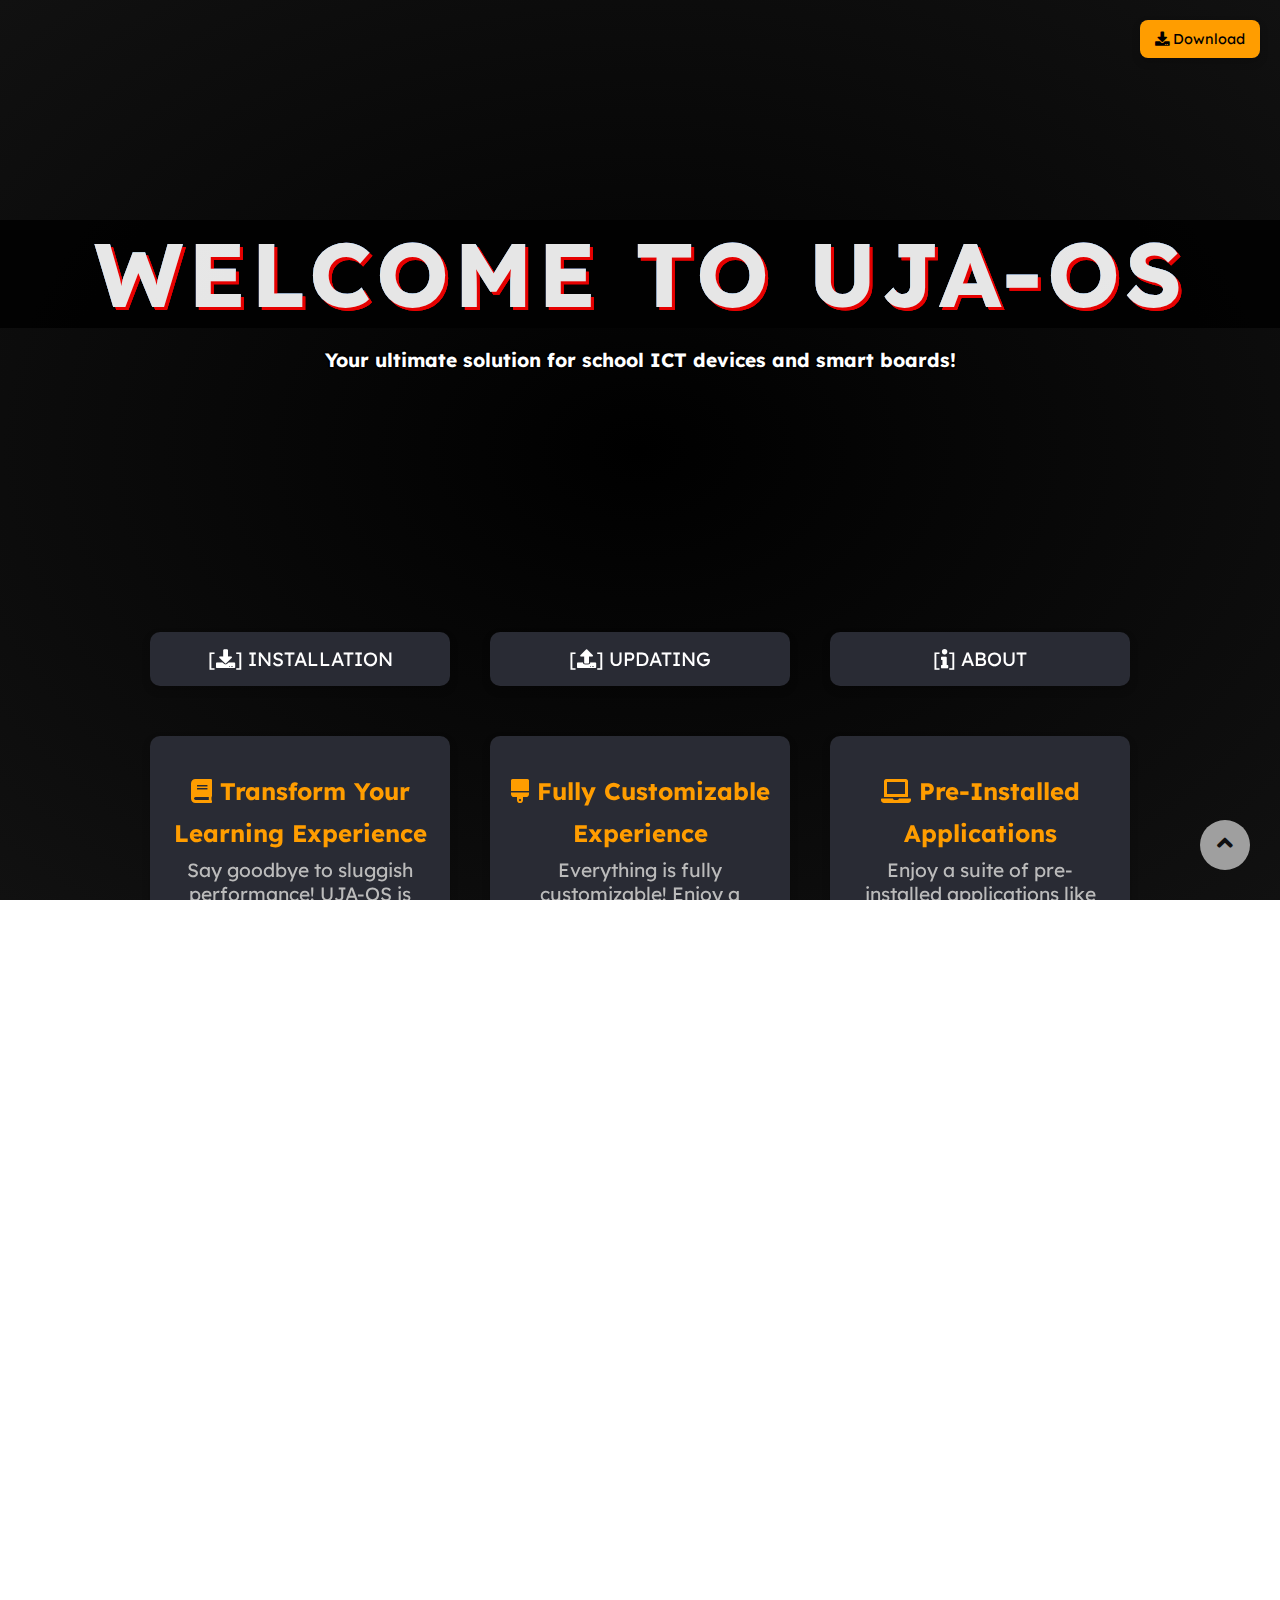
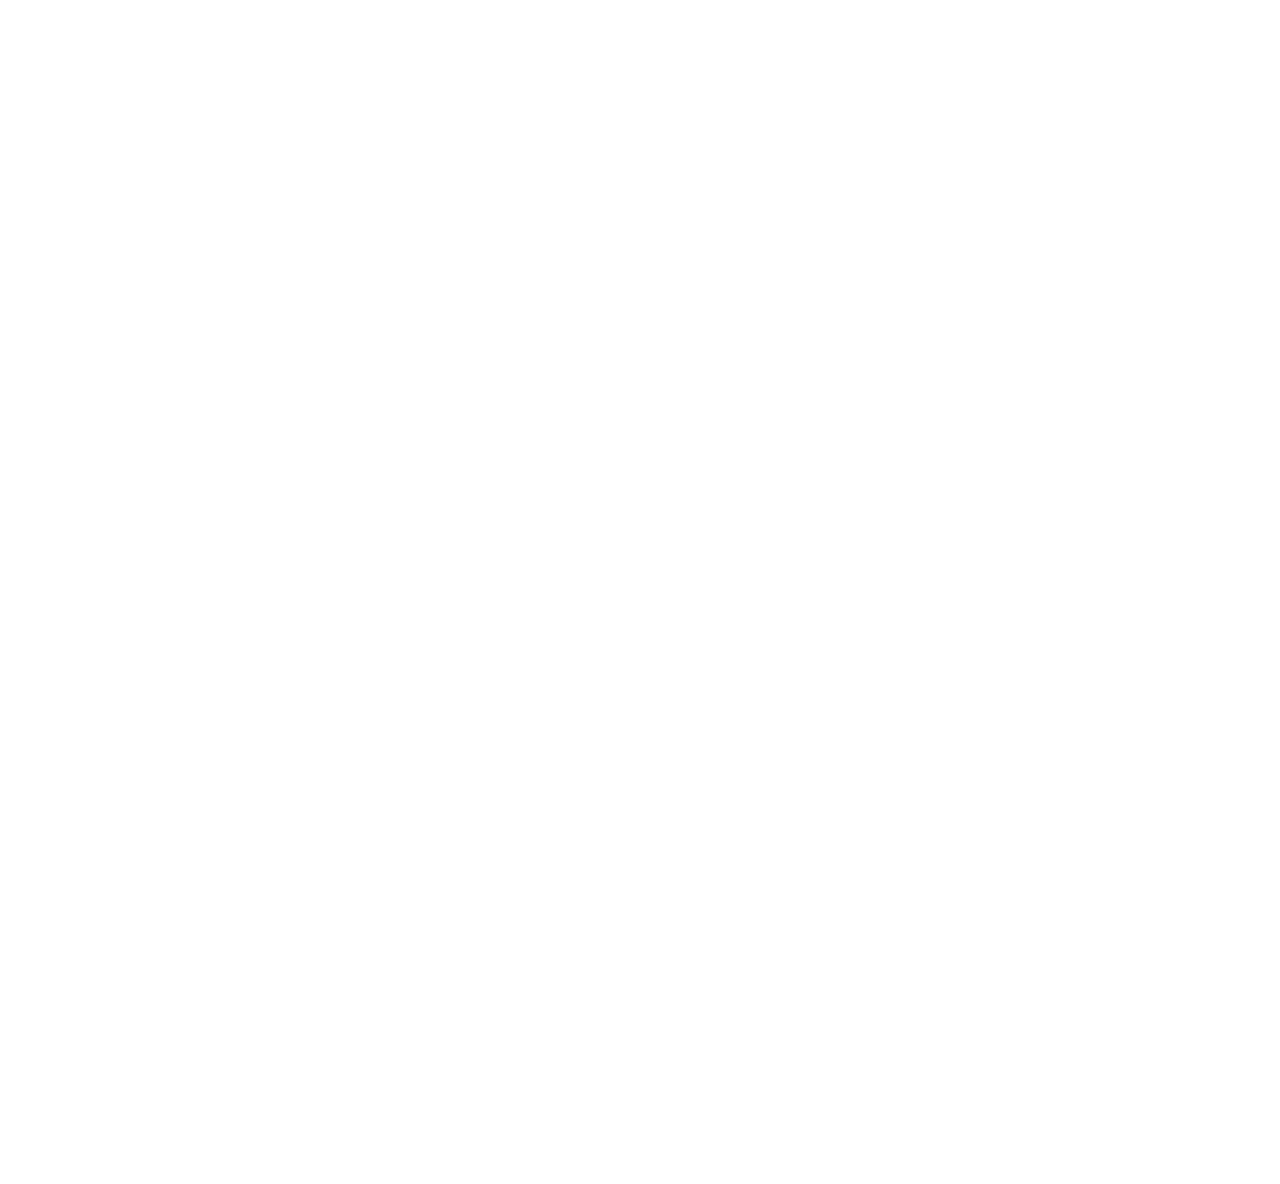
==== index.html @ 8fb0947f "Add files via upload" ====
<!DOCTYPE html>
<html lang="en">

<head>
    <meta charset="UTF-8">
    <meta name="viewport" content="width=device-width, initial-scale=1.0">
    <title>Welcome to UJA-OS</title>
    <link rel="icon" href="assets/favicon.png"/>
    <link rel="stylesheet" href="landing.css">
    <script src="main.js" defer></script>
    <!-- <link rel="stylesheet" href="preloader.css"> -->
    <!-- <script src="preloader.js"></script> -->
    <!-- <link rel="stylesheet" href="navbar.css"> -->
    <link rel="stylesheet" href="https://use.fontawesome.com/releases/v5.4.1/css/all.css">


  
</head>

<body>

<!-- Preloader -->
<!-- <div  class="preloader"> -->

    <!-- <h1>LOADING...</h1> -->
    <!-- <div class="yin-yang-loader"><img src="assets/favicon.png"></div> -->

    <!-- <div class="glitch-wrapper">
      <div class="glitch" data-glitch="LOADING">LOADING</div>
    </div>

  </div> -->






    <div id="parallax">
        <section id="top">
            <!-- <div class="parallax" style="background-image: url(https://images.wallpaperscraft.com/image/single/black_dark_fractal_149686_3840x2160.jpg);"> -->
            <div class="parallax" style="background-image: url(assets/main-bg.png);">

                <h2>
                <div class="glitch-wrapper">
                    <div class="glitch" data-glitch="WELCOME TO UJA-OS">WELCOME TO UJA-OS</div>
                </div>
                </h2>

                <!-- <h2>Welcome to UJA-OS</h2> -->
                
                <h3>Your ultimate solution for school ICT devices and smart boards!</h3>
            </div>
        </section>
    </div> <!-- End of Parallax -->

    <!-- Scroll to Top Button -->
    <a id="scrollToTopBtn" href="#top"><i class="fas fa-angle-up"></i></a>


    <div class="container">







        <div id="os-selection" class="os-options">
            <div onclick="redirectToInstall()" class="os-tab hidden" data-os="windows">[<i class="fas fa-download"></i>] INSTALLATION</div>
            <div class="br-mobile-only">[SPACER]</div>
            <div onclick="redirectToUpdate()" class="os-tab hidden" data-os="mac">[<i class="fas fa-upload"></i>] UPDATING</div>
            <div class="br-mobile-only">[SPACER]</div>
            <div onclick="redirectToAbout()" class="os-tab hidden" data-os="linux">[<i class="fas fa-info"></i>] ABOUT</div>

            
          </div>










          <div class="feature-container">

            <div class="feature-section hidden">
                <h2 class="feature-title hidden"><i class="fas fa-book"></i> Transform Your Learning Experience</h2>
                <p>Say goodbye to sluggish performance! UJA-OS is designed specifically for low-end devices, ensuring that your ICT Devices and smart boards run smoothly and efficiently.</p>
            </div>
        
            <div class="feature-section hidden">
                <h2 class="feature-title hidden"><i class="fas fa-brush"></i> Fully Customizable Experience</h2>
                <p>Everything is fully customizable! Enjoy a vibrant environment tailored to your preferences with custom logos, color schemes, wallpapers, and themes that resonate with students and teachers alike. Make UJA-OS truly yours, unlike before!</p>
            </div>
        
            <div class="feature-section hidden">
                <h2 class="feature-title hidden"><i class="fas fa-laptop"></i> Pre-Installed Applications</h2>
                <p>Enjoy a suite of pre-installed applications like LibreOffice for documentation, GIMP for creative projects, and interactive whiteboard tools to enhance classroom engagement.</p>
            </div>
        
            <div class="feature-section hidden">
                <h2 class="feature-title hidden"><i class="fas fa-memory"></i> Optimized Performance</h2>
                <p>With cutting-edge performance optimization techniques, including ZRAM support, UJA-OS handles multitasking effortlessly, even on the most basic hardware.</p>
            </div>
        
            <div class="feature-section hidden">
                <h2 class="feature-title hidden"><i class="fas fa-user"></i> User-Friendly Interface</h2>
                <p>The intuitive Windows-like desktop environment ensures that users of all ages can navigate easily, making it perfect for both students and teachers.</p>
            </div>
        
            <div class="feature-section hidden">
                <h2 class="feature-title hidden"><i class="fas fa-upload"></i> Regular Updates and Support</h2>
                <p>Our dedicated team is constantly improving UJA-OS, offering regular updates and support to ensure your system is always up-to-date with the latest features and security enhancements.</p>
            </div>
        
        </div>
        



        <div class="screenshot-container">
            <h2 class="feature-title hidden" style="font-size: 35px;">Screenshots</h2>
            <p class="hidden">(Click on images to view in larger size; click again to return)</p>
            <div class="screenshot-section">
                <!-- <img src="assets/screenshot-2.png" class="screenshot-image hidden" onclick="openLightbox(this)"> -->
                <!-- <img src="assets/screenshot-3.png" class="screenshot-image hidden" onclick="openLightbox(this)"> -->
                <!-- <img src="assets/screenshot-4.png" class="screenshot-image hidden" onclick="openLightbox(this)"> -->
                <img src="https://via.placeholder.com/1600x900" class="screenshot-image hidden" onclick="openLightbox(this)">
                <img src="https://via.placeholder.com/1600x900" class="screenshot-image hidden" onclick="openLightbox(this)">
                <img src="https://via.placeholder.com/1600x900" class="screenshot-image hidden" onclick="openLightbox(this)">
            
                <img src="https://via.placeholder.com/1600x900" class="screenshot-image hidden" onclick="openLightbox(this)">
                <img src="https://via.placeholder.com/1600x900" class="screenshot-image hidden" onclick="openLightbox(this)">
                <img src="https://via.placeholder.com/1600x900" class="screenshot-image hidden" onclick="openLightbox(this)">

            </div>
        </div>
        
        <!-- Lightbox -->
        <div id="lightbox" class="lightbox" onclick="closeLightbox()">
            <!-- <span class="close" onclick="closeLightbox()">
                <i class="fas fa-exit"></i>
            </span> -->
            <img class="lightbox-content" id="lightboxImage">
        </div>
        <!-- &times; -->
        




        <br>
        <br>
        <h2 class="feature-title hidden" style="font-size: 35px;"><i class="fas fa-comments"></i> What Users Are Saying</h2>

        <!-- Testimony Section -->
        <div class="testimony-container">




            <!-- First Testimony -->
            <div class="testimony hidden">
                <p class="testimony-text">
                    "UJA-OS has transformed my teaching experience! The system is fast, reliable, and incredibly easy to use. I no longer worry about my devices slowing down during lessons."
                </p>
                <br>
                <div class="testimony-author">
                    <img src="assets/feedback-1.png" alt="Mr. Dlamini Profile Picture">Mr. Dlamini
                </div>
                <p class="testimony-role">- CAT Teacher</p>
            </div>
        
            <!-- Second Testimony -->
            <div class="testimony hidden">
                <p class="testimony-text">
                    "My device was so slow, I couldn't even get anything done. UJA-OS has made my device usable again, and it doesn't feel like I'm working with an ancient piece of tech anymore."
                </p>
                <br>
                <div class="testimony-author">
                    <img src="assets/feedback-2.png" alt="Student Profile Picture">
                    Some Guy
                </div>
                <p class="testimony-role">- Student</p>
            </div>
        
            <!-- Third Testimony -->
            <div class="testimony hidden">
                <p class="testimony-text">
                    "I'm not great with technology, but UJA-OS is very straightforward. Everything just works, and I feel more confident using my smart board now!"
                </p>
                <br>
                <br>
                <div class="testimony-author">
                    <img src="assets/feedback-3.png" alt="Old Teacher Profile Picture">
                    Old Teacher
                </div>
                <p class="testimony-role">- Veteran Teacher</p>
            </div>
        </div>

        



        <div class="visit-container">
            <!-- <h1>Welcome to <br>Our Website!</h1><br> -->
            <h2 class="count">Visitor Count: <span id="visitor-count">0</span></h2>
        </div>
        <br>
        <br>




        <div class="long-content hidden">
            <h2>Why Choose UJA-OS?</h2>
            <div class="content" id="moreContent">
                <p>UJA-OS not only enhances the performance of older hardware but also breathes new life into educational environments. With a focus on usability, students can focus on their studies without the distractions of a clunky interface or laggy performance.</p>
                <p>Imagine a classroom where each device operates at peak performance, applications load instantly, and collaborative projects can be executed without the frustrating delays that typically accompany older systems.</p>
                <p>UJA-OS is built on a robust Linux foundation, providing the reliability and security that schools demand. Our customizations ensure that it is not just functional but also engaging for students, helping to create a productive learning atmosphere.</p>
                <p>Plus, with a plethora of educational tools at their fingertips, students can explore, learn, and create like never before. UJA-OS empowers the next generation of innovators and thinkers!</p>
                <p>Join us in revolutionizing education with technology that truly understands the needs of both students and educators. Download UJA-OS today and take the first step toward a smarter, more efficient classroom!</p>

                <a href="test.html" class="hidden">
                    <button class="try-now">
                        <i class="fas fa-download"></i> Download
                    </button>
                </a>
                <br>
                <br>

            </div>
            <button class="read-more" id="toggleButton">Read More</button>
        </div>

    </div>

    <a href="test.html" class="download-btn"><i class="fas fa-download"></i> Download</a>






 


</body>

</html>
---- landing.css ----
/* @import url(https://fonts.googleapis.com/css?family=Oswald:300,400,700); */
@import url(https://fonts.googleapis.com/css?family=Source+Sans+Pro:200,300,400,600,700,900,200italic,300italic,400italic,600italic,700italic,900italic);
@import url(https://fonts.googleapis.com/css2?family=Lexend:wght@400;600&display=swap);

#parallax h2 {
     font-family:'Lexend', 'Oswald', sans-serif;
     font-size:70px;
     letter-spacing:10px;
     text-align:center;
     color:white;
     font-weight:400;
     text-transform:uppercase;
     z-index:10;
     opacity:.9;
}
 #parallax .parallax {
     padding-top: 200px;
     padding-bottom: 200px;
     overflow: hidden;
     position: relative;
     width: 100%;
     background-attachment: fixed;
     background-size: cover;
     -moz-background-size: cover;
     -webkit-background-size: cover;
     background-repeat: no-repeat;
     background-position: center center;
}
 .parallax h2 {
     text-shadow: 3px 3px red;
}
 .parallax h3 {
     text-shadow: 2px 0 #000, -2px 0 #000, 0 2px #000, 0 -2px #000, 1px 1px #000, -1px -1px #000, 1px -1px #000, -1px 1px #000;
}
 @media screen and (max-width: 770px) {
     #parallax h2 {
         font-size:30px;
         font-weight: bold;
    }
     h3 {
         font-size: 15px;
    }
}
 ::-webkit-scrollbar {
     width: 0px;
}
 #scrollToTopBtn:focus {
     outline: none;
}
 #scrollToTopBtn {
     position: fixed;
     width: 50px;
     height: 50px;
     background: #ddd;
     opacity: 0.7;
     bottom: 30px;
     right: 30px;
     border-radius: 50%;
     text-decoration: none;
     text-align: center;
     line-height: 45px;
     cursor: pointer;
     color: #111;
     font-size: 25px;
     z-index: 9999;
     transition: 0.5s ease-in-out;
}
 #scrollToTopBtn:hover, #scrollToTopBtn:active {
     background: #ff9d00;
     opacity: 1;
     transform: scale(1.1);
}
 #scrollToTopBtn:active {
     transform: scale(0.9);
}
/* Mobile View */
 @media (max-width: 600px) {
     #scrollToTopBtn {
         height: 30px;
         width: 30px;
         font-size: 20px;
         line-height: 30px;
         justify-content: center;
         right: calc(50vw - 15px);
         bottom: 30px;
    }
     #scrollToTopBtn i {
         height: 100%;
    }
}
 * {
     margin: 0;
     padding: 0;
     box-sizing: border-box;
     font-family: 'Lexend', sans-serif;
}
 *:focus {
     border: 3px solid orange;
}
 body, html {
     background: radial-gradient(#000, #111);
     color: white;
     height: 100vh;
     overflow-x: hidden;
     scrollbar-width: none;
     -ms-overflow-style: none;
     scroll-behavior: smooth;
}
 .container {
     max-width: 90vw;
     margin: 20px auto;
     padding: 20px;
     text-align: center;
}
 h1 {
     font-size: 3rem;
     margin-bottom: 10px;
}
 h2 {
     color: #ff9d00;
     margin: 20px 0;
     font-size: 2rem;
}
 h3 {
     color: white;
     margin: 20px 0;
     font-size: 1.2rem;
     text-align: center;
}
 p {
     font-size: 1.2rem;
     margin-bottom: 30px;
     color: #bbb;
}
 .feature-section {
     background-color: #292b34;
     border-radius: 10px;
     padding: 20px;
     margin: 20px;
     box-shadow: 0 4px 8px rgba(0, 0, 0, 0.2);
     flex: 1;
     max-width: 300px;
     min-width: 250px;
}
 .feature-container {
     display: flex;
     flex-wrap: wrap;
     justify-content: center;
     margin: 20px 0;
}
 .feature-title {
     font-size: 1.5rem;
     color: #ff9d00;
     margin-bottom: 10px;
}
 .try-now {
     background-color: #ff9d00;
     border-radius: 8px;
    /* padding: 15px 30px 15px 30px;
     */
     padding: 15px 25px;
     margin: 10px;
     color: black;
     font-size: 1.2rem;
     font: 'Lexend';
     border: none;
     cursor: pointer;
}
 .download-btn {
     position: absolute;
     top: 20px;
     right: 20px;
     display: inline-block;
     background-color: #ff9d00;
     padding: 10px 15px;
     font-size: .9rem;
     color: black;
     border: none;
     border-radius: 8px;
     cursor: pointer;
     text-decoration: none;
     transition: background-color 0.3s, transform 0.3s;
     box-shadow: 0 4px 8px rgba(0, 0, 0, 0.2);
}
 .download-btn:hover, .try-now:hover {
     background-color: white;
     scale: 105%;
}
 .long-content {
     margin: 20px;
     padding: 20px;
     border: 3px solid #ccc;
     border-radius: 8px;
     background-color: #222;
     margin-left: 5vw;
     margin-right: 5vw;
     text-align: center;
}
 .content {
     display: none;
     margin-top: 10px;
}
 .read-more {
     margin-top: 10px;
     padding: 10px 20px;
     font-size: 16px;
     color: white;
     background-color: #007BFF;
     border: none;
     border-radius: 5px;
     cursor: pointer;
     transition: background-color 0.3s;
}
 .read-more:hover {
     background-color: #3898ff;
}


 .screenshot-container {
     margin: 20px 0;
     text-align: center;
}
 .screenshot-section {
     display: flex;
     flex-wrap: wrap;
     justify-content: center;
     margin: 20px 0;
}
 .screenshot-image {
     width: 100%;
     max-width: 300px;
     margin: 10px;
     border-radius: 8px;
     box-shadow: 0 4px 8px rgba(0, 0, 0, 0.2);
     cursor: zoom-in;
}

 @media (max-width: 600px) {
     .screenshot-image {
         max-width: 100%;
        /* Make it responsive on mobile */
    }
}





@media (min-width: 750px) {
    .screenshot-image:hover {
        /* box-shadow: 0 0 15px 10px rgba(0, 255, 255, 0.7); */
        /* filter: blur(3px); */
        /* transform: rotateY(-43deg); */
        /* transform: rotateX(-43deg) translateZ(50px); */
    
    
        /* transform:skew(-10deg); */
        transition: all 3s ease; 
        animation: glowAnimation .75s infinite alternate; /*  */
    }
}



@keyframes glowAnimation {
    0% {
        box-shadow: 0 0 15px 10px rgba(255, 0, 0, 0.7); /* Red */
    }
    100% {
        box-shadow: 0 0 15px 10px rgba(255, 165, 0, 0.7); /* Orange */
}
}




 .close {
     color: white;
     font-size: 40px;
     font-weight: bold;
     transition: 0.3s;
     cursor: pointer;
     background-color: black;
     z-index: 10000;
     border-radius: 50%;
     position: absolute;
     top: 10px;
     right: 10px;
     padding: 10px;
}
 .close:hover, .close:focus {
     color: #ff9d00;
     text-decoration: none;
     cursor: pointer;
}
 /* .lightbox {
     display: none;
     position: fixed;
     z-index: 1000;
     left: 0;
     top: 0;
     width: 100%;
     height: 100%;
     overflow: auto;
     background-color: rgba(0, 0, 0, 0.9);
     padding-top: 10%;
     cursor: zoom-out;
}
 .lightbox-content {
     max-width: 100%;
     max-height: 100%;
}
 @media (max-width: 600px) {
     .lightbox {
         padding: 35% 20px 0 20px;
         
    }
} */
.lightbox {
    display: none; /* Hidden by default */
    position: fixed;
    z-index: 1000;
    left: 0;
    top: 0;
    width: 100vw; /* Full width */
    height: 100vh; /* Full height */
    overflow: auto; /* Enable scrolling if needed */
    background-color: rgba(0, 0, 0, 0.9);
    padding-top: 10%;
    cursor: zoom-out;
}

.lightbox-content {
    width: 100vw; /* 100% of the viewport width */
    height: auto; /* Maintain aspect ratio */
    max-height: 100vh; /* Limit the height to 100% of viewport height */
    object-fit: contain; /* Make sure the image fits within the box */
}

/* @media (max-width: 600px) {
    .lightbox {
        padding: 35% 20px 0 20px;
    }
} */





 .os-options{
     display: flex;
     justify-content: center;
     flex-wrap: wrap;
    /* Allows wrapping to the next line on smaller screens */
     margin-bottom: 30px;
}
 .os-tab {
     background-color: #292b34;
     padding: 15px 40px;
     margin: 0 20px 0 20px;
    /* Updated margin for better spacing on smaller screens */
     cursor: pointer;
     border-radius: 10px;
     font-size: 1.2rem;
     transition: background-color 0.3s, transform 0.3s;
     box-shadow: 0 4px 8px rgba(0, 0, 0, 0.2);
     flex: 1 1 100%;
    /* Make tabs flexible and take full width on small screens */
     max-width: 300px;
     width: 30%;
}
 .os-tab:hover {
     background-color: #3a3c45;
     transform: translateY(-3px);
}
 .os-tab.active {
     background-color: #00bcd4;
     color: white;
}

 .testimony-section {
     background-color: #292b34;
    /* Matches the background of other sections */
     border-radius: 10px;
     padding: 30px;
     margin: 40px auto;
     max-width: 800px;
     box-shadow: 0 4px 8px rgba(0, 0, 0, 0.2);
     text-align: center;
     transition: transform 0.3s, background-color 0.3s;
}
 .testimony-section:hover {
     transform: scale(1.02);
    /* Subtle hover effect */
     background-color: #30323d;
    /* Slightly darker on hover */
}
 .testimony-content {
     font-size: 1.2rem;
     line-height: 1.8;
     color: #ddd;
     font-family: 'Lexend', sans-serif;
    /* Matches overall font style */
     margin-bottom: 20px;
}
 .testimony-author {
     font-weight: bold;
     color: #ff9d00;
     font-size: 1.1rem;
     margin-top: 15px;
     display: block;
}
 .testimony-section i {
     font-size: 2rem;
     color: #ff9d00;
     margin-bottom: 15px;
}
 @media (max-width: 600px) {
     .testimony-section {
         padding: 20px;
    }
     .testimony-content {
         font-size: 1rem;
    }
     .testimony-author {
         font-size: 1rem;
    }
}
 .hidden {
     opacity: 0;
     transform: translateY(2vw);
    /* filter: blur(2px);
     */
     transition: all 1s;
}
 .show {
     opacity: 1;
     filter: blur(0px);
     transform: translateX(0);
}
 .br-mobile-only {
     display: none;
}
 @media (max-width: 1200px) {
     .br-mobile-only {
         display: inline-block;
         width: 90%;
         opacity: 0;
         user-select: none;
    }
}
 .testimony-container {
     display: flex;
     justify-content: space-around;
     flex-wrap: wrap;
    /* Makes the testimonies wrap on smaller screens */
     margin: 40px 0;
}
 .testimony {
     background-color: #292b34;
     border-radius: 10px;
     padding: 20px;
     margin: 20px;
     max-width: 300px;
     min-width: 250px;
     box-shadow: 0 4px 8px rgba(0, 0, 0, 0.2);
     text-align: center;
     flex: 1;
}
 .testimony-text {
     font-size: 1rem;
     color: #bbb;
     margin-bottom: 15px;
}
 .testimony-author {
     display: flex;
     align-items: center;
     justify-content: center;
     font-weight: bold;
     color: #ff9d00;
     font-size: 1.1rem;
     margin-top: 15px;
     transform: translateX(-25px);
}
 .testimony-author img {
     width: 50px;
     height: 50px;
     border-radius: 50%;
     margin-right: 10px;
     border: 2px solid white;
}
 .testimony-role {
     font-size: 0.9rem;
     color: #ff9d00;
     margin-top: 5px;
}
/* Responsive Design */
 @media (max-width: 800px) {
     .testimony-container {
         justify-content: center;
    }
     .testimony {
         max-width: 100%;
        /* Allow each testimony to take full width on smaller screens */
    }
     .testimony-author img {
         width: 40px;
         height: 40px;
    }
}
 .feature-title i {
     font-size: 1.5rem;
     color: #ff9d00;
     margin-bottom: 15px;
}














.glitch-wrapper {
    width: 100%;
    height: 100%;
    display: flex;
    align-items: center;
    justify-content: center;
    text-align: center;
    background-color: #010101;
    user-select: none;
 }
 
 .glitch {
    position: relative;
    font-size: 10vh;                   /* 80px */
    font-weight: 700;
    line-height: 1.2;
    color: #fff;
    letter-spacing: 5px;
    z-index: 1;
 }
 
 .glitch:before,
 .glitch:after {
    display: block;
    content: attr(data-glitch);
    position: absolute;
    top: 0;
    left: 0;
    opacity: 0.8;
 }
 
 .glitch:before {
    animation: glitch-color 0.5s cubic-bezier(0.25, 0.46, 0.45, 0.94) both infinite;
    color: #00ffff;
    z-index: -1;
 }
 
 .glitch:after {
    animation: glitch-color 0.5s cubic-bezier(0.25, 0.46, 0.45, 0.94) reverse both infinite;
    color: #ff00ff;
    z-index: -2;
 }
 
 @keyframes glitch-color {
    0% {
       transform: translate(0);
    }
 
    20% {
       transform: translate(-3px, 3px);
    }
 
    40% {
       transform: translate(-3px, -3px);
    }
 
    60% {
       transform: translate(3px, 3px);
    }
 
    80% {
        transform: translate(3px, -3px);
    }
 
    to {
       transform: translate(0);
    }
 }


























 .visit-container {
    text-align: center;
    background: #1E1E1E; /* Dark mode container */
    padding: 30px;
    border-radius: 20px; /* Curvy corners */
    box-shadow: 0 0 15px rgba(0, 0, 0, 0.3);
    /* max-width: 80vw; */
    border: 5px solid #6a5acd; 
    /* border: 5px solid #ff9d00;  */
}

h1 {
    color: #ffffff; /* White text for dark mode */
}

.count {
    /* font-size: 24px; */
    margin-top: 20px;
    color: #d3d3d3; /* Light grey for better visibility */
}
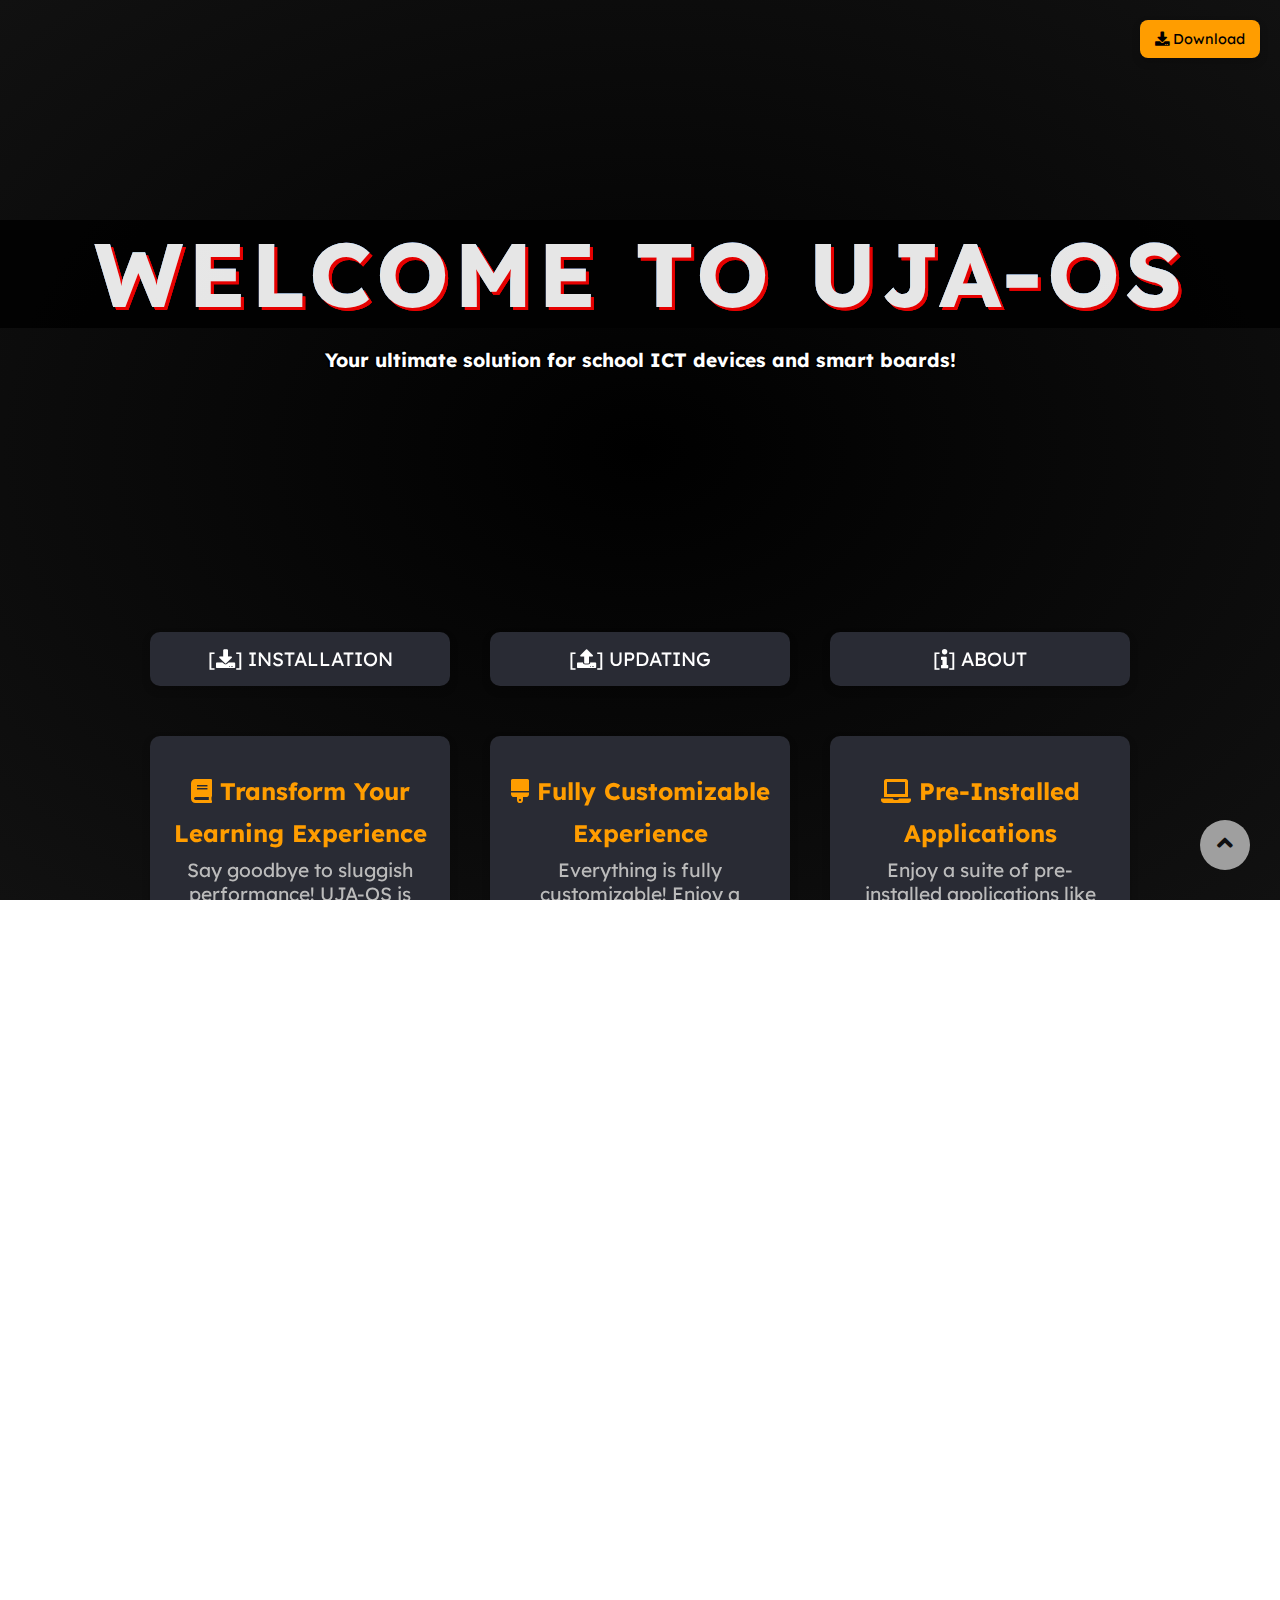
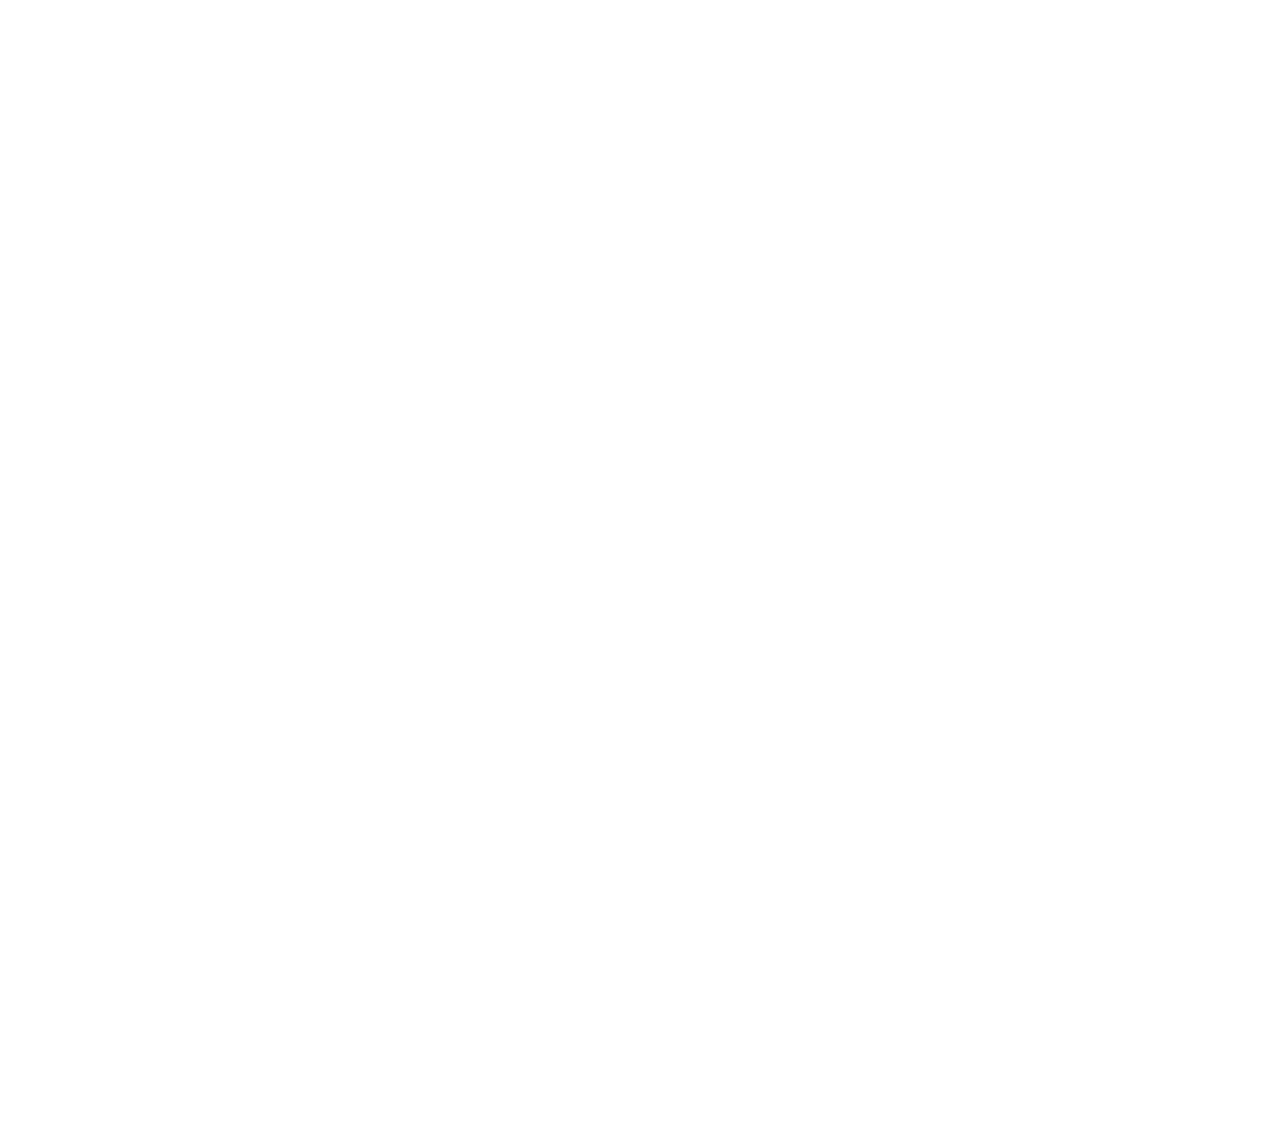
==== commit c800ed36: "Make UI Responsive for Mobile" ====
--- a/index.html
+++ b/index.html
@@ -206,11 +206,12 @@
         
 
 
-
-        <div class="visit-container">
+        <div class="center-container">
+        <div class="visit-container hidden">
             <!-- <h1>Welcome to <br>Our Website!</h1><br> -->
             <h2 class="count">Visitor Count: <span id="visitor-count">0</span></h2>
         </div>
+    </div>
         <br>
         <br>
 
--- a/landing.css
+++ b/landing.css
@@ -187,13 +187,13 @@
      scale: 105%;
 }
  .long-content {
-     margin: 20px;
      padding: 20px;
      border: 3px solid #ccc;
-     border-radius: 8px;
+     border-radius: 12px;
      background-color: #222;
-     margin-left: 5vw;
-     margin-right: 5vw;
+     /* margin: 20px; */
+     /* margin-left: 5vw; */
+     /* margin-right: 5vw; */
      text-align: center;
 }
  .content {
@@ -255,7 +255,7 @@
     
     
         /* transform:skew(-10deg); */
-        transition: all 3s ease; 
+        transition: all 3s ease;  
         animation: glowAnimation .75s infinite alternate; /*  */
     }
 }
@@ -612,25 +612,30 @@
 
 
 
-
-
-
-
-
-
-
-
-
- .visit-container {
+.center-container {
+    display: grid;
+    place-items: center;
+}
+
+
+.visit-container {
     text-align: center;
-    background: #1E1E1E; /* Dark mode container */
+    /* background: #1E1E1E;  */
+    background: linear-gradient(45deg, #222, #111, #222);
     padding: 30px;
     border-radius: 20px; /* Curvy corners */
     box-shadow: 0 0 15px rgba(0, 0, 0, 0.3);
-    /* max-width: 80vw; */
+    width: 30vw; 
     border: 5px solid #6a5acd; 
     /* border: 5px solid #ff9d00;  */
 }
+
+@media (max-width: 800px) {
+    .visit-container {
+        width: 80vw;
+    }
+}
+
 
 h1 {
     color: #ffffff; /* White text for dark mode */
